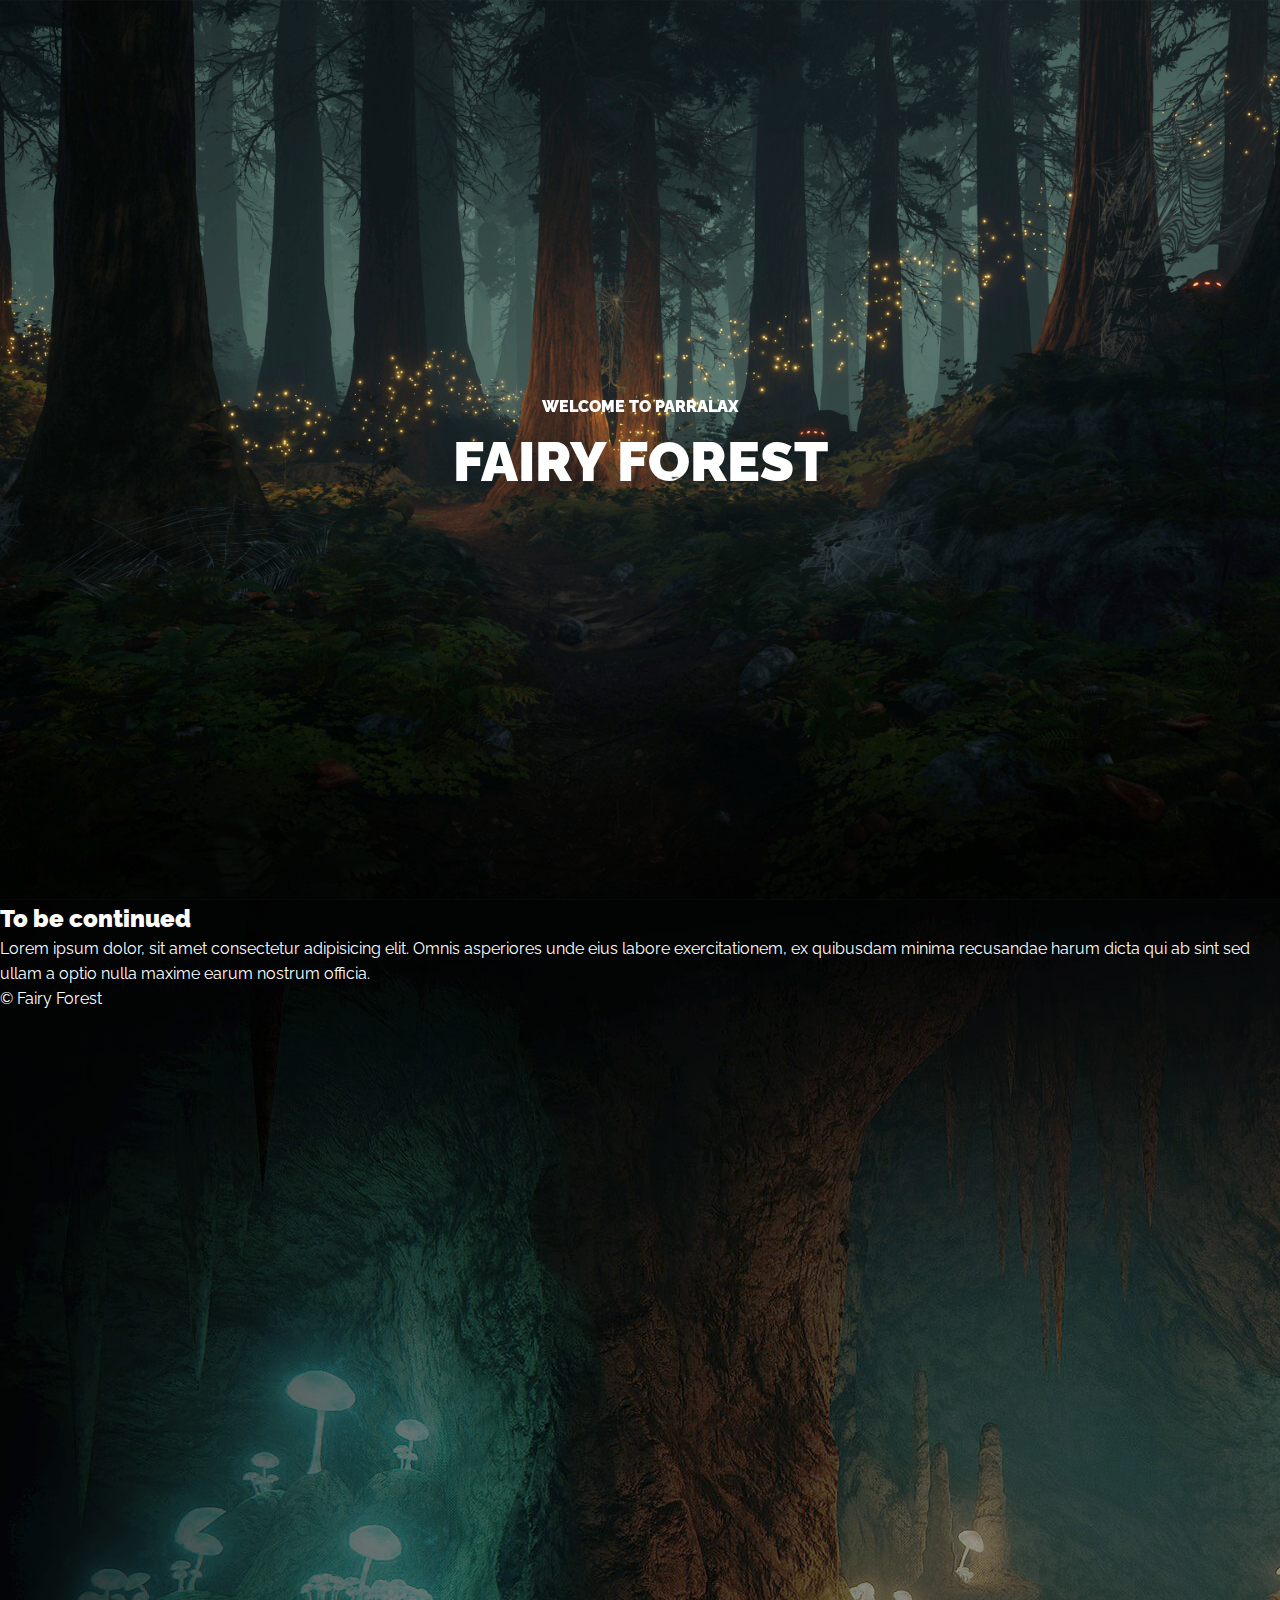
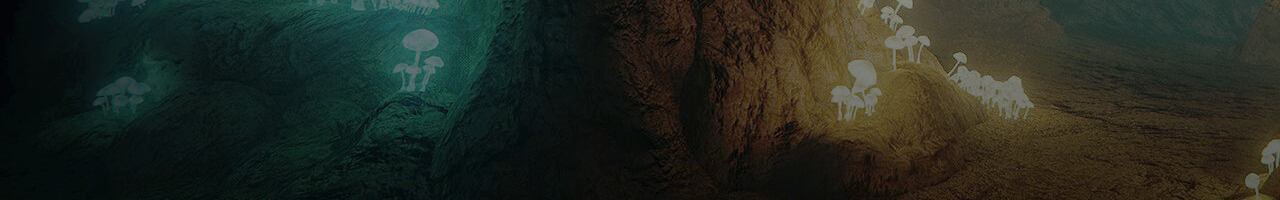
==== index.html @ b9188826 "base HTML CSS" ====
<!DOCTYPE html>
<html lang="en">
<head>

    <meta charset="UTF-8">
    <meta http-equiv="X-UA-Compatible" content="IE=edge">
    <meta name="viewport" content="width=device-width, initial-scale=1.0">
    <link rel="stylesheet" href="./css/style.css">
    <script src="./js/app.js" defer></script>
    <title>parallax_scrolling_website</title>

</head>
<body>

    <header class="header">
        <div class="layers">
            <div class="layers__heading">
                <div class="layers__caption">Welcome to Parralax</div>
                <div class="layers__title">Fairy Forest</div>
            </div>
            <div class="layer layers__base" style="background-image: url(./img/layer-base.png);"></div>
            <div class="layer layers__middle" style="background-image: url(./img/layer-middle.png);"></div>
            <div class="layer layers__front" style="background-image: url(./img/layer-front.png);"></div>
        </div>
    </header>

    <main class="main">
        <article class="main__article" style="background-image: url(./img/dungeon.jpg)">
            <div class="main__article-content">
                <h2 class="main__article-heading">To be continued</h2>
                <p class="main__article-text">Lorem ipsum dolor, sit amet consectetur adipisicing elit. Omnis asperiores unde eius labore exercitationem, ex quibusdam minima recusandae harum dicta qui ab sint sed ullam a optio nulla maxime earum nostrum officia.</p>
                <p class="main__article-copy">© Fairy Forest</p>
            </div>

        </article>
    </main>
    
</body>
</html>
---- css/style.css ----
@font-face {
  font-family: raleway_f;
  src: url(../fonts/raleway-regular.woff2);
}
@font-face {
  font-family: raleway_f;
  src: url(../fonts/raleway-black.woff2);
  font-weight: 900;
}
* {
  margin: 0;
  padding: 0;
  box-sizing: border-box;
}

body {
  background-color: #010101;
  color: #fff;
  font-family: raleway_f, sans-serif;
  line-height: 1.55;
}

.header {
  position: relative;
}

.layer {
  height: 100%;
  width: 100%;
  position: absolute;
  background-size: cover;
  background-position: center;
  will-change: transform;
  z-index: 2;
}

.layers {
  height: 100vh;
  display: flex;
  align-items: center;
  justify-content: center;
  text-align: center;
  overflow: hidden;
  position: relative;
}
.layers__heading {
  z-index: 1;
  transform: translate3d(0, calc(var(--scrollTop) / 2), 0);
  will-change: transform;
  text-transform: uppercase;
  font-weight: 900;
}
.layers__base {
  transform: translate3d(0, calc(var(--scrollTop) / 1.6), 0);
  z-index: 0;
}
.layers__middle {
  transform: translate3d(0, calc(var(--scrollTop) / 2.5), 0);
}
.layers__front {
  transform: translate3d(0, calc(var(--scrollTop) / 5.7), 0);
}
.layers__title {
  font-size: calc((1vw + 1vh) * 2.5);
}

.main__article {
  min-height: 100vh;
}/*# sourceMappingURL=style.css.map */
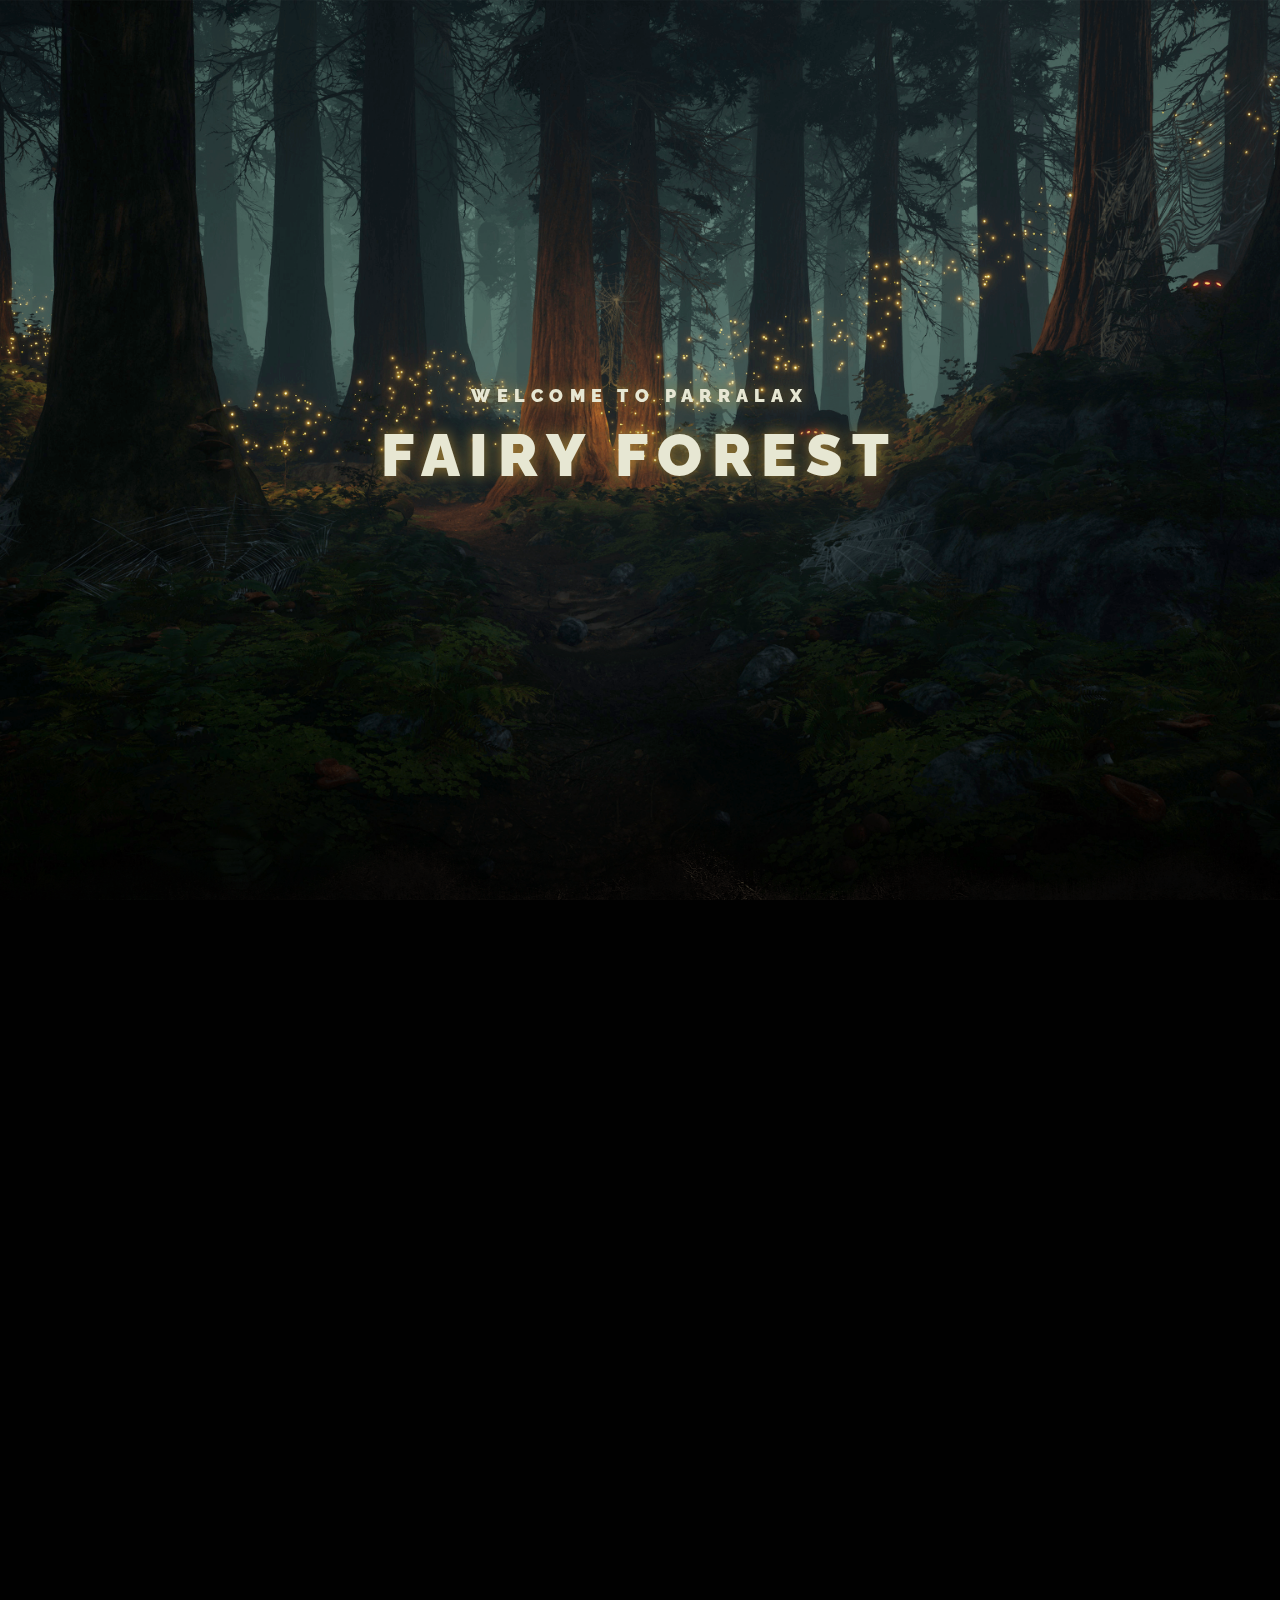
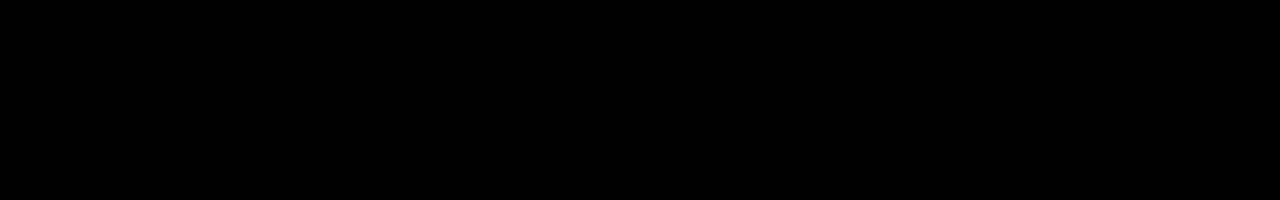
==== commit 58582992: "i have finished the first page" ====
--- a/index.html
+++ b/index.html
@@ -6,34 +6,38 @@
     <meta http-equiv="X-UA-Compatible" content="IE=edge">
     <meta name="viewport" content="width=device-width, initial-scale=1.0">
     <link rel="stylesheet" href="./css/style.css">
+    <script src="./libs/gsap/gsap.min.js" defer></script>
+    <script src="./libs/gsap/ScrollTrigger.min.js"></script>
+    <script src="./libs/gsap/ScrollSmoother.min.js"></script>
     <script src="./js/app.js" defer></script>
     <title>parallax_scrolling_website</title>
 
 </head>
 <body>
+    <div class="wrapper">
+        <div class="content">            
+            <header class="header">
+                <div class="layers">
+                    <div class="layers__heading">
+                        <div class="layers__caption">Welcome to Parralax</div>
+                        <div class="layers__title">Fairy Forest</div>
+                    </div>
+                    <div class="layer layers__base" style="background-image: url(./img/layer-base.png);"></div>
+                    <div class="layer layers__middle" style="background-image: url(./img/layer-middle.png);"></div>
+                    <div class="layer layers__front" style="background-image: url(./img/layer-front.png);"></div>
+                </div>
+            </header>
 
-    <header class="header">
-        <div class="layers">
-            <div class="layers__heading">
-                <div class="layers__caption">Welcome to Parralax</div>
-                <div class="layers__title">Fairy Forest</div>
-            </div>
-            <div class="layer layers__base" style="background-image: url(./img/layer-base.png);"></div>
-            <div class="layer layers__middle" style="background-image: url(./img/layer-middle.png);"></div>
-            <div class="layer layers__front" style="background-image: url(./img/layer-front.png);"></div>
+            <main class="main">
+                <article class="main__article" style="background-image: url(./img/dungeon.jpg)">
+                    <div class="main__article-content">
+                        <h2 class="main__article-heading">To be continued</h2>
+                        <p class="main__article-text">Lorem ipsum dolor, sit amet consectetur adipisicing elit. Omnis asperiores unde eius labore exercitationem, ex quibusdam minima recusandae harum dicta qui ab sint sed ullam a optio nulla maxime earum nostrum officia.</p>
+                        <p class="main__article-copy">© Fairy Forest</p>
+                    </div>
+                </article>
+            </main>    
         </div>
-    </header>
-
-    <main class="main">
-        <article class="main__article" style="background-image: url(./img/dungeon.jpg)">
-            <div class="main__article-content">
-                <h2 class="main__article-heading">To be continued</h2>
-                <p class="main__article-text">Lorem ipsum dolor, sit amet consectetur adipisicing elit. Omnis asperiores unde eius labore exercitationem, ex quibusdam minima recusandae harum dicta qui ab sint sed ullam a optio nulla maxime earum nostrum officia.</p>
-                <p class="main__article-copy">© Fairy Forest</p>
-            </div>
-
-        </article>
-    </main>
-    
+    </div>
 </body>
 </html>--- a/css/style.css
+++ b/css/style.css
@@ -20,8 +20,24 @@
   line-height: 1.55;
 }
 
+.content {
+  will-change: transform;
+}
+
 .header {
   position: relative;
+}
+.header::after {
+  content: "";
+  position: absolute;
+  z-index: 100;
+  width: 100%;
+  height: calc((1vw + 1vh) * 10);
+  background-image: url(../img/ground.png);
+  background-size: cover;
+  background-position: center;
+  background-repeat: no-repeat;
+  bottom: calc((1vw + 1vh) * -4.5);
 }
 
 .layer {
@@ -30,7 +46,6 @@
   position: absolute;
   background-size: cover;
   background-position: center;
-  will-change: transform;
   z-index: 2;
 }
 
@@ -46,24 +61,78 @@
 .layers__heading {
   z-index: 1;
   transform: translate3d(0, calc(var(--scrollTop) / 2), 0);
+  transition: transform 0.75s cubic-bezier(0.075, 0.5, 0, 1);
   will-change: transform;
   text-transform: uppercase;
   font-weight: 900;
+  color: #e7e7d3;
+  text-shadow: 0 0 15px #9e7d35;
 }
 .layers__base {
   transform: translate3d(0, calc(var(--scrollTop) / 1.6), 0);
+  transition: transform 0.75s cubic-bezier(0.075, 0.5, 0, 1);
+  will-change: transform;
   z-index: 0;
 }
 .layers__middle {
   transform: translate3d(0, calc(var(--scrollTop) / 2.5), 0);
+  transition: transform 0.75s cubic-bezier(0.075, 0.5, 0, 1);
+  will-change: transform;
 }
 .layers__front {
   transform: translate3d(0, calc(var(--scrollTop) / 5.7), 0);
+  transition: transform 0.75s cubic-bezier(0.075, 0.5, 0, 1);
+  will-change: transform;
 }
 .layers__title {
-  font-size: calc((1vw + 1vh) * 2.5);
+  font-size: calc((1vw + 1vh) * 2.7);
+  letter-spacing: calc((1vw + 1vh) / 2.25);
+}
+.layers__caption {
+  font-size: calc((1vw + 1vh) / 1.2);
+  letter-spacing: calc((1vw + 1vh) / 3.5);
+  margin-top: calc((1vw + 1vh) * -0.75);
 }
 
 .main__article {
+  position: relative;
   min-height: 100vh;
+  background-size: cover;
+  background-position: center;
+  background-repeat: no-repeat;
+  color: #e7e7d3;
+  display: flex;
+  justify-content: center;
+  align-items: center;
+}
+.main__article-content {
+  display: flex;
+  flex-direction: column;
+  justify-content: center;
+  align-items: center;
+}
+.main__article-heading {
+  text-transform: uppercase;
+  font-size: calc((1vw + 1vh) * 1.8);
+  text-align: center;
+  text-shadow: 0 0 15px #9e7d35;
+  transform: translate3d(0, calc(var(--scrollTop) / -9), 0);
+  transition: transform 0.75s cubic-bezier(0.075, 0.5, 0, 1);
+  will-change: transform;
+}
+.main__article-text {
+  text-align: center;
+  max-width: calc((1vw + 1vh) * 30);
+  font-size: calc((1vw + 1vh) * 0.9);
+  margin-top: calc((1vw + 1vh) * 1.3);
+  transform: translate3d(0, calc(var(--scrollTop) / -9), 0);
+  transition: transform 0.75s cubic-bezier(0.075, 0.5, 0, 1);
+  will-change: transform;
+}
+.main__article-copy {
+  position: absolute;
+  text-align: center;
+  bottom: calc((1vw + 1vh) * 1);
+  opacity: 0.45;
+  font-size: calc((1vw + 1vh) * 0.75);
 }/*# sourceMappingURL=style.css.map */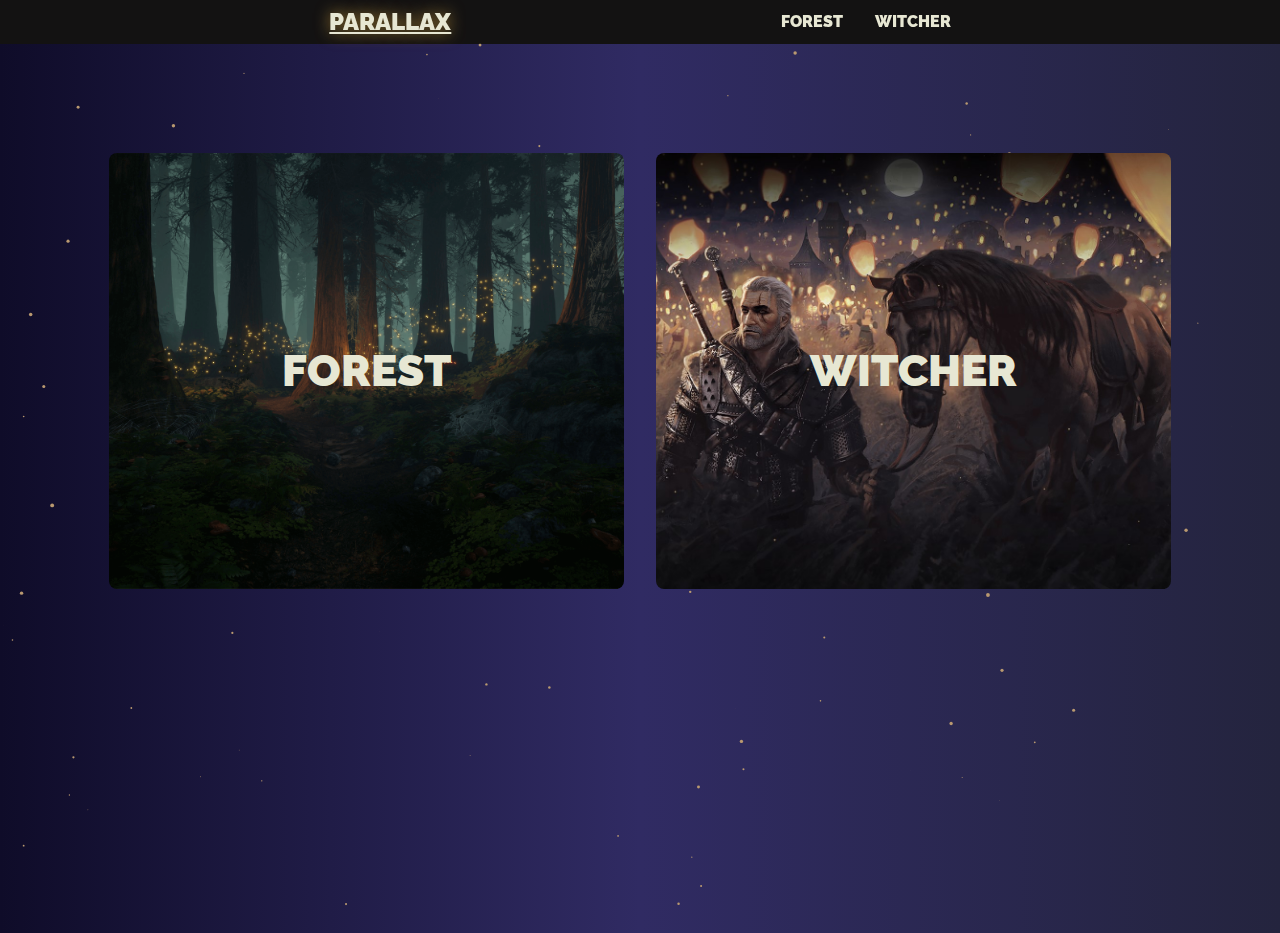
==== commit 6d8dd1a5: "the parallax project was finished" ====
--- a/index.html
+++ b/index.html
@@ -1,43 +1,29 @@
 <!DOCTYPE html>
 <html lang="en">
 <head>
-
     <meta charset="UTF-8">
     <meta http-equiv="X-UA-Compatible" content="IE=edge">
     <meta name="viewport" content="width=device-width, initial-scale=1.0">
+    <script src="./libs/particles/particles.js" defer></script>
     <link rel="stylesheet" href="./css/style.css">
-    <script src="./libs/gsap/gsap.min.js" defer></script>
-    <script src="./libs/gsap/ScrollTrigger.min.js"></script>
-    <script src="./libs/gsap/ScrollSmoother.min.js"></script>
-    <script src="./js/app.js" defer></script>
-    <title>parallax_scrolling_website</title>
-
+    <title>parallax</title>
 </head>
-<body>
-    <div class="wrapper">
-        <div class="content">            
-            <header class="header">
-                <div class="layers">
-                    <div class="layers__heading">
-                        <div class="layers__caption">Welcome to Parralax</div>
-                        <div class="layers__title">Fairy Forest</div>
-                    </div>
-                    <div class="layer layers__base" style="background-image: url(./img/layer-base.png);"></div>
-                    <div class="layer layers__middle" style="background-image: url(./img/layer-middle.png);"></div>
-                    <div class="layer layers__front" style="background-image: url(./img/layer-front.png);"></div>
-                </div>
-            </header>
-
-            <main class="main">
-                <article class="main__article" style="background-image: url(./img/dungeon.jpg)">
-                    <div class="main__article-content">
-                        <h2 class="main__article-heading">To be continued</h2>
-                        <p class="main__article-text">Lorem ipsum dolor, sit amet consectetur adipisicing elit. Omnis asperiores unde eius labore exercitationem, ex quibusdam minima recusandae harum dicta qui ab sint sed ullam a optio nulla maxime earum nostrum officia.</p>
-                        <p class="main__article-copy">© Fairy Forest</p>
-                    </div>
-                </article>
-            </main>    
+<body>    
+    <nav class="nav">
+        <a href="./index.html" class="nav__title">parallax</a>
+        <ul class="nav__list">
+            <li class="nav__item"><a href="./forest.html" class="nav__link">FOREST</a></li>
+            <li class="nav__item"><a href="./witcher.html" class="nav__link">WITCHER</a></li>
+        </ul>
+    </nav>
+    <main class="main">
+        <canvas class="particles" data-color="#B99970"></canvas>
+        <div class="main__item main__item-1">
+            <a class="main__item-link" href="./forest.html"><h2 class="main__title">FOREST</h2></a>
         </div>
-    </div>
+        <div class="main__item main__item-2">
+            <a class="main__item-link" href="./witcher.html"><h2 class="main__title">WITCHER</h2></a>
+        </div>
+    </main>    
 </body>
 </html>--- a/css/style.css
+++ b/css/style.css
@@ -7,6 +7,41 @@
   src: url(../fonts/raleway-black.woff2);
   font-weight: 900;
 }
+.nav {
+  display: flex;
+  justify-content: space-evenly;
+  align-items: center;
+  background-color: #131212;
+  height: calc((1vw + 1vh) * 2);
+  transform: translate3d(0, calc(var(--scrollTop) / 1.6), 0);
+  transition: transform 0.75s cubic-bezier(0.075, 0.5, 0, 1);
+  will-change: transform;
+  z-index: 3;
+}
+.nav__title {
+  font-family: raleway_f, sans-serif;
+  font-weight: 900;
+  text-transform: uppercase;
+  font-size: 24px;
+  color: #e7e7d3;
+  text-shadow: 0 0 15px #9e7d35;
+}
+.nav__list {
+  display: flex;
+  gap: 32px;
+  list-style-type: none;
+}
+.nav__link {
+  font-family: raleway_f, sans-serif;
+  font-weight: 900;
+  color: #e7e7d3;
+  text-decoration: none;
+}
+.nav__link:hover {
+  color: #f0f0a0;
+  text-shadow: 0 0 15px #9e7d35;
+}
+
 * {
   margin: 0;
   padding: 0;
@@ -14,125 +49,57 @@
 }
 
 body {
-  background-color: #010101;
-  color: #fff;
-  font-family: raleway_f, sans-serif;
-  line-height: 1.55;
+  height: 100vh;
+  background: linear-gradient(to right, #0f0c29, #302b63, #24243e);
 }
 
-.content {
-  will-change: transform;
+.main {
+  display: grid;
+  grid-template-columns: repeat(12, 1fr);
+  gap: 32px;
+  padding-left: calc((1vw + 1vh) * 5);
+  padding-right: calc((1vw + 1vh) * 5);
+  padding-top: calc((1vw + 1vh) * 5);
+  max-width: 100vw;
 }
-
-.header {
-  position: relative;
-}
-.header::after {
-  content: "";
-  position: absolute;
-  z-index: 100;
-  width: 100%;
-  height: calc((1vw + 1vh) * 10);
-  background-image: url(../img/ground.png);
+.main__item {
+  grid-column: span 6;
   background-size: cover;
   background-position: center;
   background-repeat: no-repeat;
-  bottom: calc((1vw + 1vh) * -4.5);
-}
-
-.layer {
-  height: 100%;
-  width: 100%;
-  position: absolute;
-  background-size: cover;
-  background-position: center;
-  z-index: 2;
-}
-
-.layers {
-  height: 100vh;
-  display: flex;
-  align-items: center;
-  justify-content: center;
-  text-align: center;
-  overflow: hidden;
-  position: relative;
-}
-.layers__heading {
-  z-index: 1;
-  transform: translate3d(0, calc(var(--scrollTop) / 2), 0);
-  transition: transform 0.75s cubic-bezier(0.075, 0.5, 0, 1);
-  will-change: transform;
-  text-transform: uppercase;
-  font-weight: 900;
-  color: #e7e7d3;
-  text-shadow: 0 0 15px #9e7d35;
-}
-.layers__base {
-  transform: translate3d(0, calc(var(--scrollTop) / 1.6), 0);
-  transition: transform 0.75s cubic-bezier(0.075, 0.5, 0, 1);
-  will-change: transform;
-  z-index: 0;
-}
-.layers__middle {
-  transform: translate3d(0, calc(var(--scrollTop) / 2.5), 0);
-  transition: transform 0.75s cubic-bezier(0.075, 0.5, 0, 1);
-  will-change: transform;
-}
-.layers__front {
-  transform: translate3d(0, calc(var(--scrollTop) / 5.7), 0);
-  transition: transform 0.75s cubic-bezier(0.075, 0.5, 0, 1);
-  will-change: transform;
-}
-.layers__title {
-  font-size: calc((1vw + 1vh) * 2.7);
-  letter-spacing: calc((1vw + 1vh) / 2.25);
-}
-.layers__caption {
-  font-size: calc((1vw + 1vh) / 1.2);
-  letter-spacing: calc((1vw + 1vh) / 3.5);
-  margin-top: calc((1vw + 1vh) * -0.75);
-}
-
-.main__article {
-  position: relative;
-  min-height: 100vh;
-  background-size: cover;
-  background-position: center;
-  background-repeat: no-repeat;
-  color: #e7e7d3;
+  height: calc((1vw + 1vh) * 20);
+  border-radius: 8px;
+  z-index: 12;
+  transition: all 0.3s ease-in-out;
   display: flex;
   justify-content: center;
   align-items: center;
 }
-.main__article-content {
-  display: flex;
-  flex-direction: column;
-  justify-content: center;
-  align-items: center;
+.main__item-1 {
+  background-image: url(../img/item1.png);
 }
-.main__article-heading {
+.main__item-2 {
+  background-image: url(../img/item2.jpg);
+}
+.main__item-link {
+  text-decoration: none;
+}
+.main__title {
+  font-family: raleway_f, sans-serif;
+  font-weight: 900;
   text-transform: uppercase;
-  font-size: calc((1vw + 1vh) * 1.8);
-  text-align: center;
+  font-size: calc((1vw + 1vh) * 2);
+  color: #e7e7d3;
+}
+
+.main__item:hover {
+  box-shadow: 0 0 50px #9e7d35;
   text-shadow: 0 0 15px #9e7d35;
-  transform: translate3d(0, calc(var(--scrollTop) / -9), 0);
-  transition: transform 0.75s cubic-bezier(0.075, 0.5, 0, 1);
-  will-change: transform;
 }
-.main__article-text {
-  text-align: center;
-  max-width: calc((1vw + 1vh) * 30);
-  font-size: calc((1vw + 1vh) * 0.9);
-  margin-top: calc((1vw + 1vh) * 1.3);
-  transform: translate3d(0, calc(var(--scrollTop) / -9), 0);
-  transition: transform 0.75s cubic-bezier(0.075, 0.5, 0, 1);
-  will-change: transform;
-}
-.main__article-copy {
+
+.particles {
+  top: calc((1vw + 1vh) * 1.5);
+  left: 0;
   position: absolute;
-  text-align: center;
-  bottom: calc((1vw + 1vh) * 1);
-  opacity: 0.45;
-  font-size: calc((1vw + 1vh) * 0.75);
+  z-index: 0;
 }/*# sourceMappingURL=style.css.map */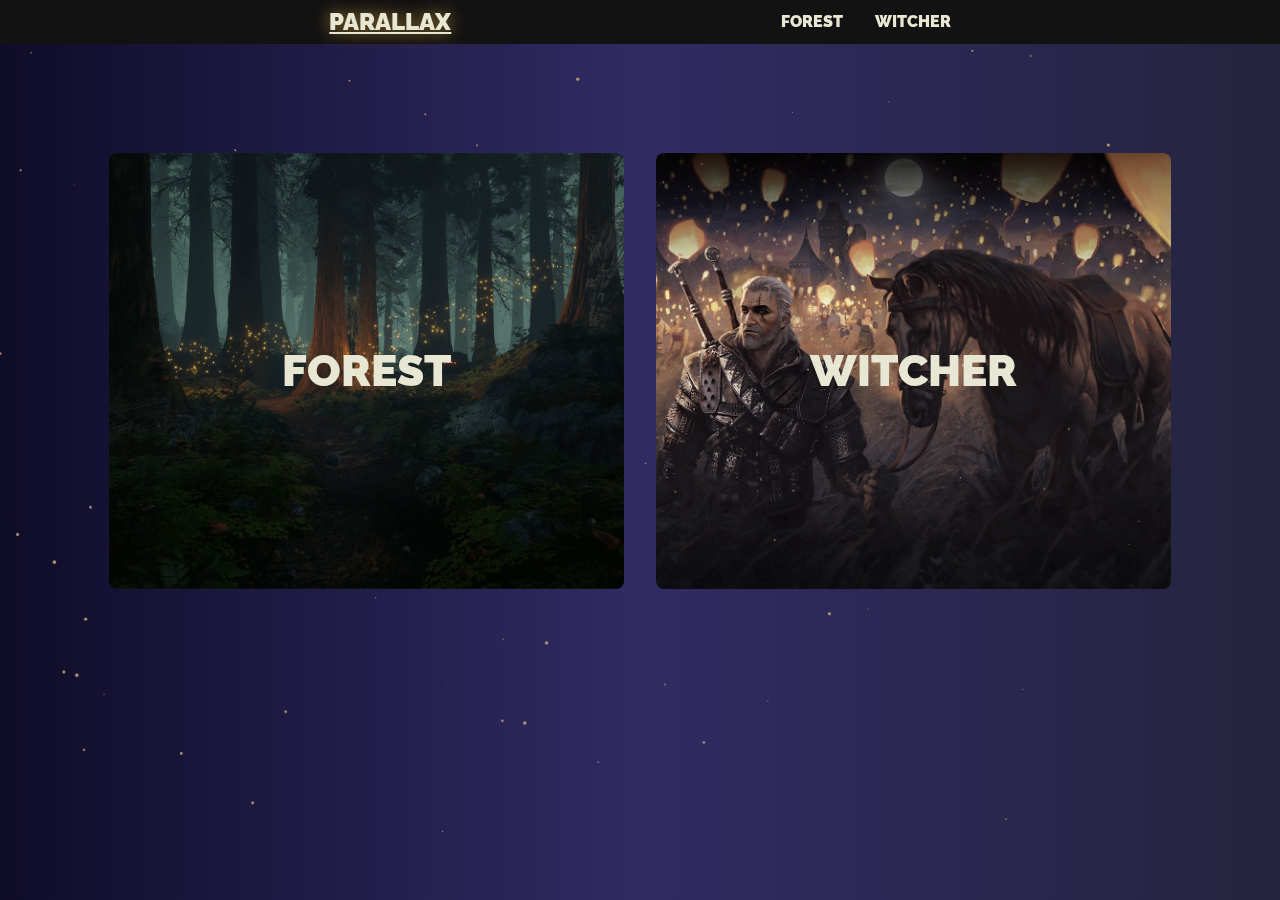
==== commit a68e0c3f: "changes were added" ====
--- a/index.html
+++ b/index.html
@@ -18,12 +18,12 @@
     </nav>
     <main class="main">
         <canvas class="particles" data-color="#B99970"></canvas>
-        <div class="main__item main__item-1">
-            <a class="main__item-link" href="./forest.html"><h2 class="main__title">FOREST</h2></a>
-        </div>
-        <div class="main__item main__item-2">
-            <a class="main__item-link" href="./witcher.html"><h2 class="main__title">WITCHER</h2></a>
-        </div>
+        <a href="./forest.html" class="main__item main__item-1">
+            <h2 class="main__title">FOREST</h2>
+        </a>
+        <a href="./forest.html" class="main__item main__item-2">
+            <h2 class="main__title">WITCHER</h2>
+        </a>
     </main>    
 </body>
 </html>--- a/css/style.css
+++ b/css/style.css
@@ -61,28 +61,45 @@
   padding-right: calc((1vw + 1vh) * 5);
   padding-top: calc((1vw + 1vh) * 5);
   max-width: 100vw;
+  overflow: hidden;
+  height: calc(100vh - (1vw + 1vh) * 2);
 }
 .main__item {
+  display: block;
   grid-column: span 6;
   background-size: cover;
   background-position: center;
   background-repeat: no-repeat;
   height: calc((1vw + 1vh) * 20);
   border-radius: 8px;
+  text-decoration: none;
   z-index: 12;
-  transition: all 0.3s ease-in-out;
+  position: relative;
+  transition: text-shadow 0.25s ease-in-out;
   display: flex;
   justify-content: center;
   align-items: center;
+}
+.main__item::after {
+  content: "";
+  position: absolute;
+  box-shadow: 6px 15px 45px 22px rgba(158, 125, 53, 0.39);
+  opacity: 0;
+  transition: opacity 0.25s ease-in-out;
+  width: 100%;
+  height: 100%;
+}
+.main__item:hover {
+  text-shadow: 0 0 15px #9e7d35;
+}
+.main__item:hover::after {
+  opacity: 1;
 }
 .main__item-1 {
   background-image: url(../img/item1.png);
 }
 .main__item-2 {
   background-image: url(../img/item2.jpg);
-}
-.main__item-link {
-  text-decoration: none;
 }
 .main__title {
   font-family: raleway_f, sans-serif;
@@ -92,12 +109,8 @@
   color: #e7e7d3;
 }
 
-.main__item:hover {
-  box-shadow: 0 0 50px #9e7d35;
-  text-shadow: 0 0 15px #9e7d35;
-}
-
 .particles {
+  max-width: 90vw;
   top: calc((1vw + 1vh) * 1.5);
   left: 0;
   position: absolute;
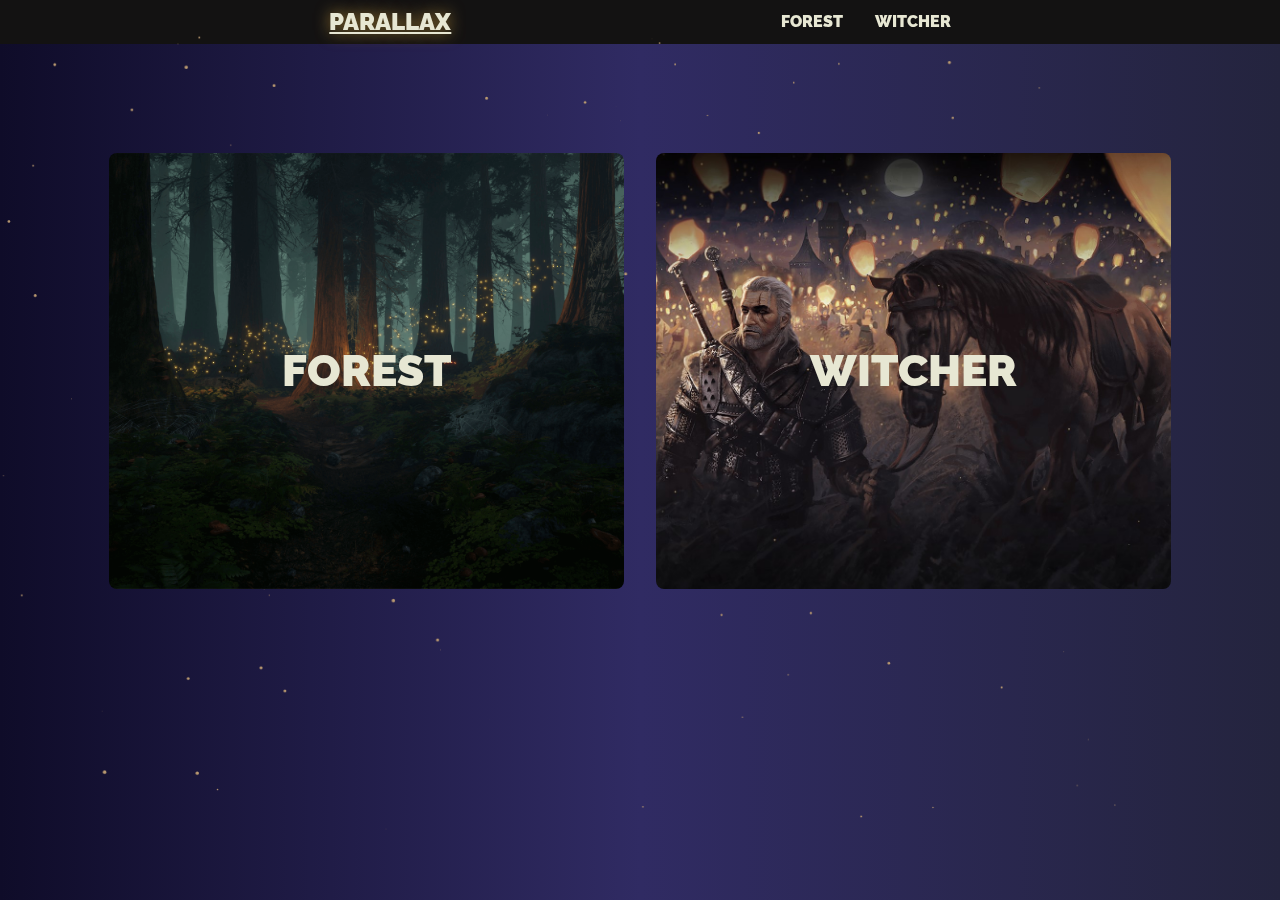
==== commit 163f11ef: "small changes" ====
--- a/index.html
+++ b/index.html
@@ -21,7 +21,7 @@
         <a href="./forest.html" class="main__item main__item-1">
             <h2 class="main__title">FOREST</h2>
         </a>
-        <a href="./forest.html" class="main__item main__item-2">
+        <a href="./witcher.html" class="main__item main__item-2">
             <h2 class="main__title">WITCHER</h2>
         </a>
     </main>    
